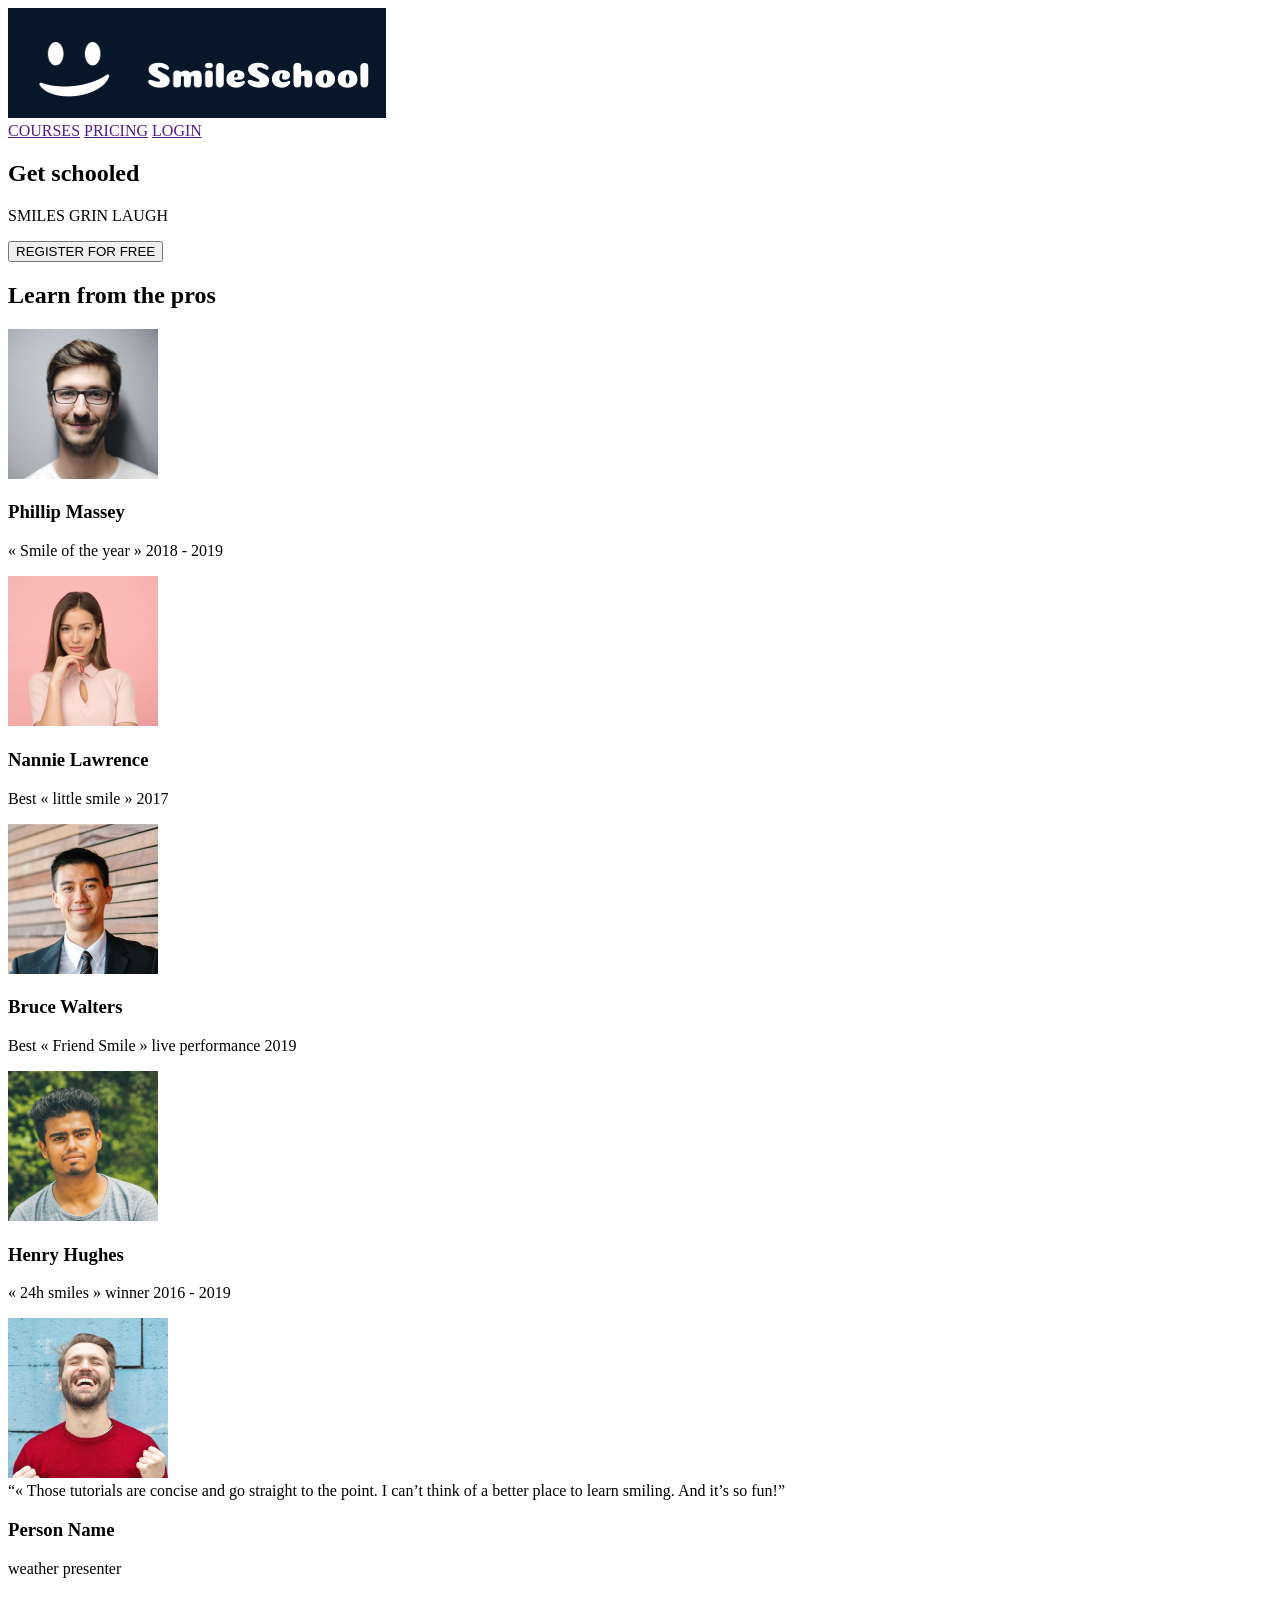
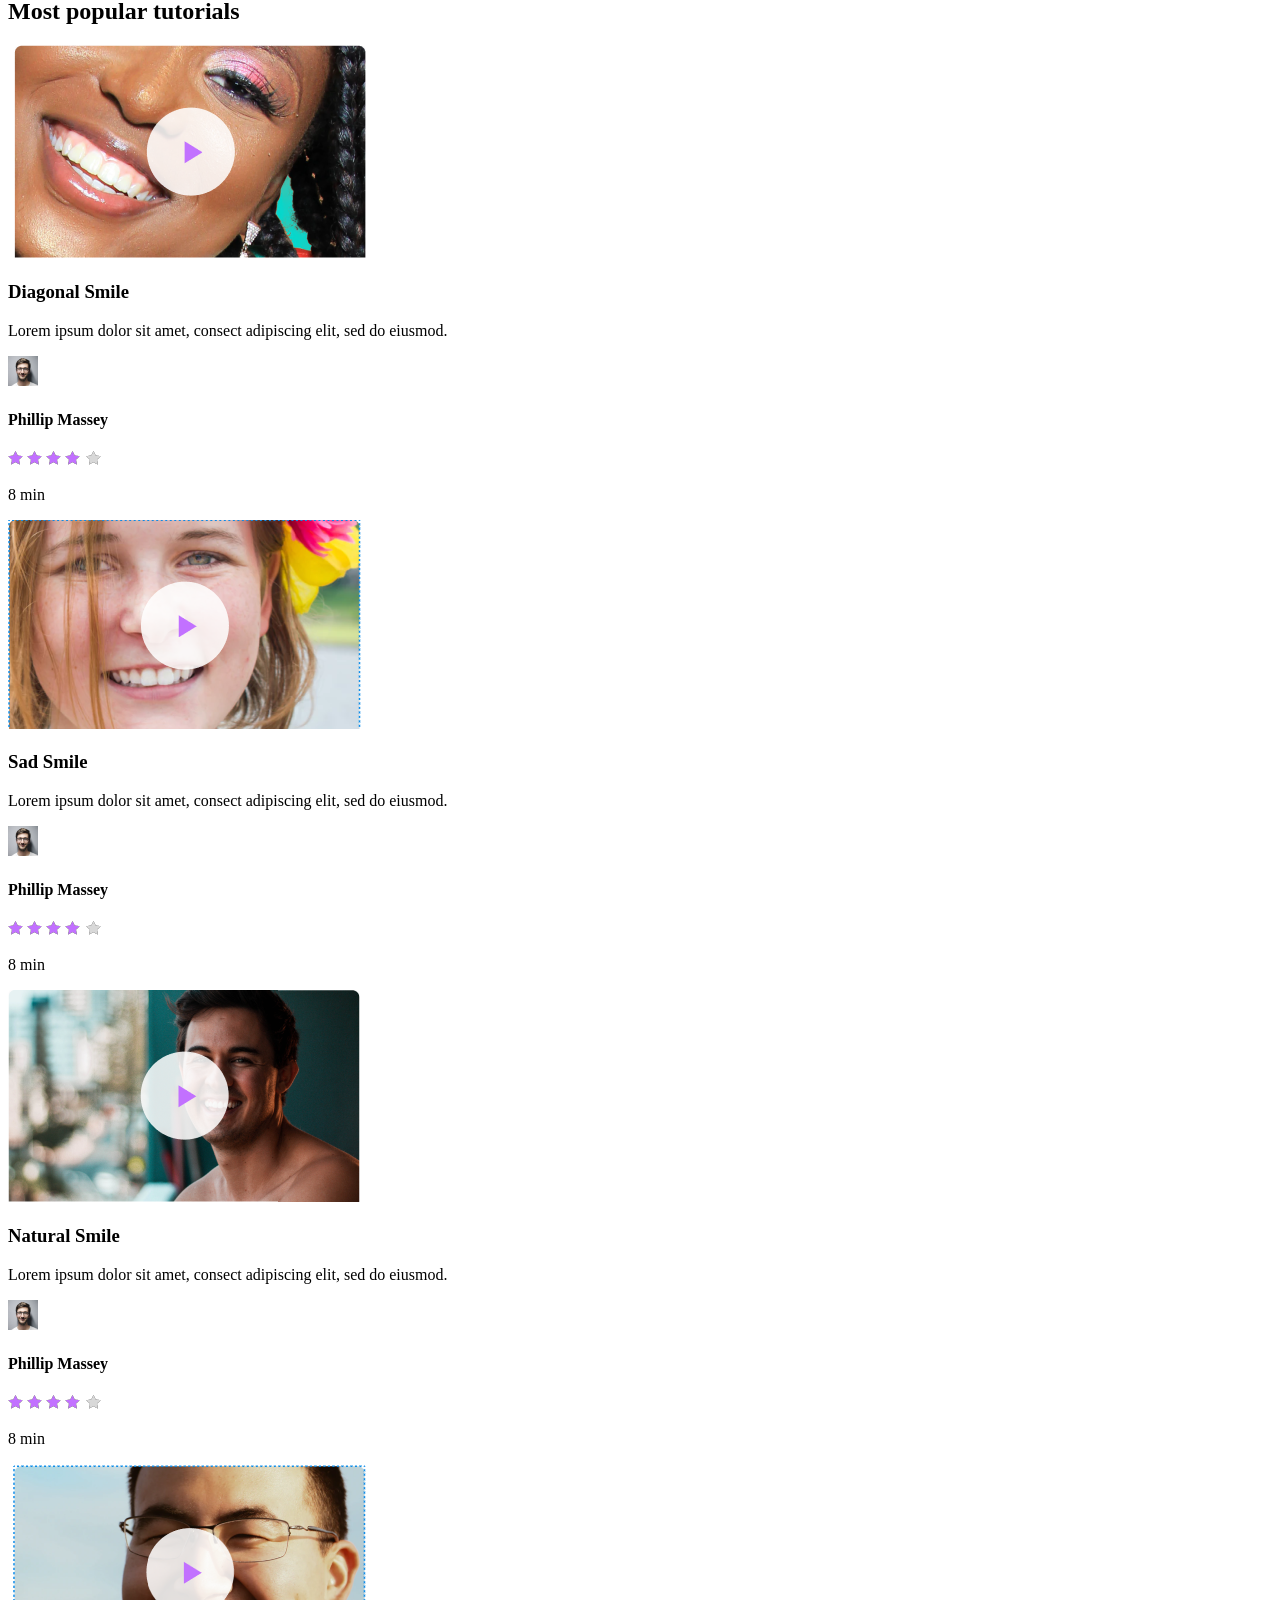
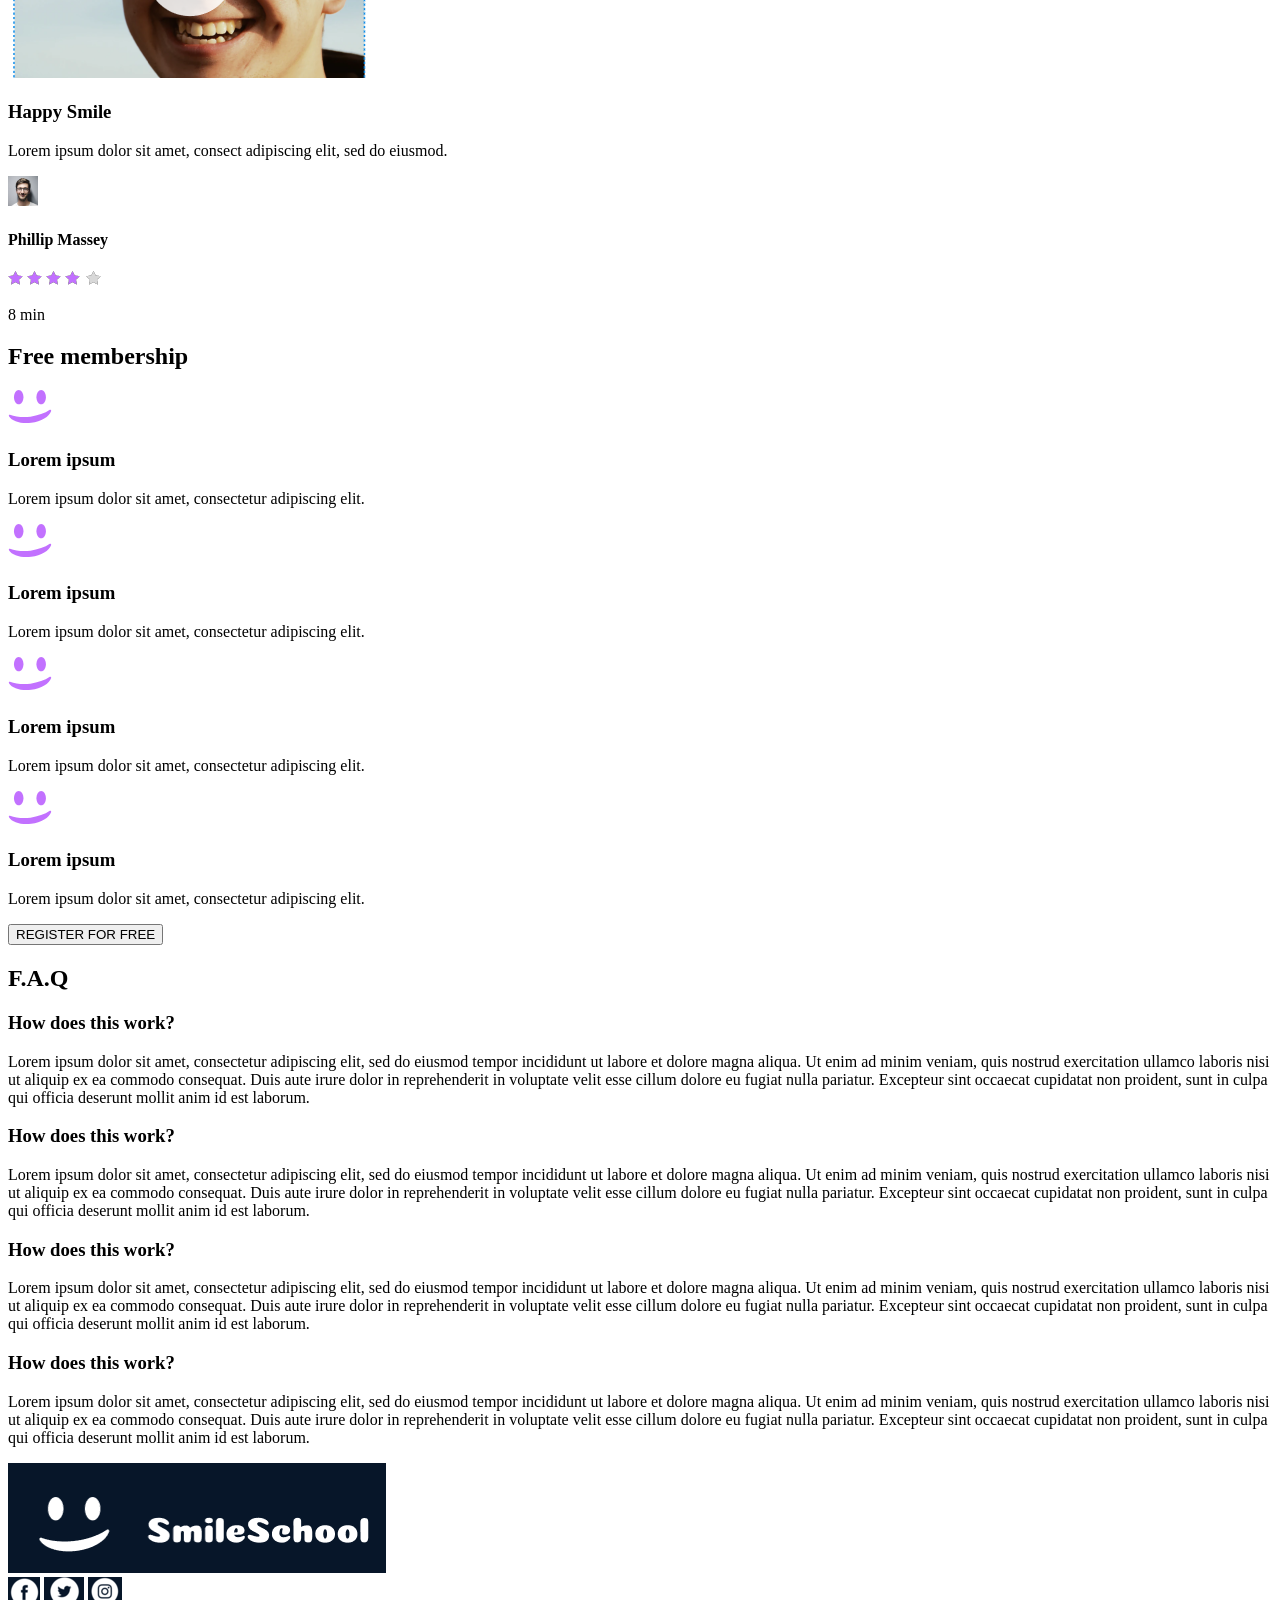
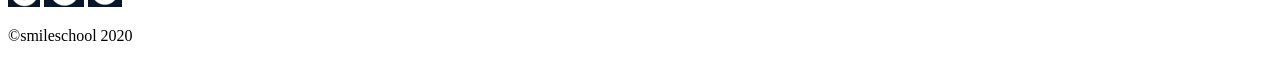
==== html_advanced/index.html @ dd6b5b3d "new file:   html_advanced/README.md 	new file:   html_advanced/index.html" ====
<!DOCTYPE html>
<html lang="en">
    <head>
        <meta charset=UTF-8>
        <title> School page </title>
    </head>
    <body>
        <header>
            <a href="" target="_blank"><img src="../assets/logo.png" alt="logo"></a>
            <div>
                <a href="" target="_blank">COURSES</a>
                <a href="" target="_blank">PRICING</a>
                <a href="" target="_blank">LOGIN</a>
            </div>
        </header>
        <main>
            <section>
                <div>
                    <h1>Get schooled</h1>
                    <p>SMILES   GRIN    LAUGH</p>
                    <button>REGISTER FOR FREE</button>
                </div>
                <div>
                    <h1>Learn from the pros</h1>
                    <div>
                        <img src="../assets/5.png" alt="Phillip">
                        <h3>Phillip Massey</h3>
                        <p>« Smile of the year » 2018 - 2019</p>
                    </div>
                    <div>
                        <img src="../assets/6.png" alt="Nannie">
                        <h3>Nannie Lawrence</h3>
                        <p>Best « little smile » 2017</p>
                    </div>
                    <div>
                        <img src="../assets/7.png" alt="Bruce">
                        <h3>Bruce Walters</h3>
                        <p>Best « Friend Smile » live performance 2019</p>
                    </div>
                    <div>
                        <img src="../assets/8.png" alt="Henry">
                        <h3>Henry Hughes</h3>
                        <p>« 24h smiles » winner 2016 - 2019</p>
                    </div>
                </div>
            </section>
            <section>
                <div>
                    <img src="../assets/Bitmap.png" alt="Person ">
                    <div>
                        <q >« Those tutorials are concise and go straight to the point. I can’t think of a better place to learn smiling. And it’s so fun!</q>
                        <h3>Person Name</h3>
                        <p>weather presenter</p>
                    </div>
                </div>
            </section>
            <section>
                <h2>Most popular tutorials</h2>
                <!-- video block -->
                <div>
                    <img src="../assets/d.png" alt="courseimg">
                    <h3>Diagonal Smile</h3>
                    <p>Lorem ipsum dolor sit amet, consect adipiscing elit, sed do eiusmod.</p>
                    <div>
                        <img src="../assets/1.png" alt="phillip">
                        <h4>Phillip Massey</h4>
                    </div>
                    <div>
                        <div>
                            <img src="../assets/ratingfull.png" alt="star">
                            <img src="../assets/ratingfull.png" alt="star">
                            <img src="../assets/ratingfull.png" alt="star">
                            <img src="../assets/ratingfull.png" alt="star">
                            <img src="../assets/rating.png" alt="star">
                        </div>
                        <p>8 min</p>
                    </div>
                </div>
                <div>
                    <img src="../assets/s.png" alt="courseimg">
                    <h3>Sad Smile</h3>
                    <p>Lorem ipsum dolor sit amet, consect adipiscing elit, sed do eiusmod.</p>
                    <div>
                        <img src="../assets/1.png" alt="phillip">
                        <h4>Phillip Massey</h4>
                    </div>
                    <div>
                        <div>
                            <img src="../assets/ratingfull.png" alt="star">
                            <img src="../assets/ratingfull.png" alt="star">
                            <img src="../assets/ratingfull.png" alt="star">
                            <img src="../assets/ratingfull.png" alt="star">
                            <img src="../assets/rating.png" alt="star">
                        </div>
                        <p>8 min</p>
                    </div>
                </div>
                <div>
                    <img src="../assets/n.png" alt="courseimg">
                    <h3>Natural Smile</h3>
                    <p>Lorem ipsum dolor sit amet, consect adipiscing elit, sed do eiusmod.</p>
                    <div>
                        <img src="../assets/1.png" alt="Phillip">
                        <h4>Phillip Massey</h4>
                    </div>
                    <div>
                        <div>
                            <img src="../assets/ratingfull.png" alt="star">
                            <img src="../assets/ratingfull.png" alt="star">
                            <img src="../assets/ratingfull.png" alt="star">
                            <img src="../assets/ratingfull.png" alt="star">
                            <img src="../assets/rating.png" alt="star">
                        </div>
                        <p>8 min</p>
                    </div>
                </div>
                <div>
                    <img src="../assets/h.png" alt="courseimg">
                    <h3>Happy Smile</h3>
                    <p>Lorem ipsum dolor sit amet, consect adipiscing elit, sed do eiusmod.</p>
                    <div>
                        <img src="../assets/1.png" alt="phillip">
                        <h4>Phillip Massey</h4>
                    </div>
                    <div>
                        <div>
                            <img src="../assets/ratingfull.png" alt="star">
                            <img src="../assets/ratingfull.png" alt="star">
                            <img src="../assets/ratingfull.png" alt="star">
                            <img src="../assets/ratingfull.png" alt="star">
                            <img src="../assets/rating.png" alt="star">
                        </div>
                        <p>8 min</p>
                    </div>
                </div>
            </section>
            <section>
                <h2>Free membership</h2>
                <div>
                    <div>
                        <img src="../assets/smile.svg" alt="smile">
                        <h3>Lorem ipsum</h3>
                        <p>Lorem ipsum dolor sit amet, consectetur adipiscing elit.</p>
                    </div>
                    <div>
                        <img src="../assets/smile.svg" alt="smile">
                        <h3>Lorem ipsum</h3>
                        <p>Lorem ipsum dolor sit amet, consectetur adipiscing elit.</p>
                    </div>
                    <div>
                        <img src="../assets/smile.svg" alt="smile">
                        <h3>Lorem ipsum</h3>
                        <p>Lorem ipsum dolor sit amet, consectetur adipiscing elit.</p>
                    </div>
                    <div>
                        <img src="../assets/smile.svg" alt="smile">
                        <h3>Lorem ipsum</h3>
                        <p>Lorem ipsum dolor sit amet, consectetur adipiscing elit.</p>
                    </div>
                </div>
                <button>REGISTER FOR FREE</button>
            </section>
            <section>
                <div>
                    <h2>F.A.Q</h2>
                    <div>
                        <!-- item block -->
                        <div>
                            <h3>How does this work?</h3>
                            <p>Lorem ipsum dolor sit amet, consectetur adipiscing elit, sed do eiusmod tempor incididunt ut labore et dolore magna aliqua. Ut enim ad minim veniam, quis nostrud exercitation ullamco laboris nisi ut aliquip ex ea commodo consequat. Duis aute irure dolor in reprehenderit in voluptate velit esse cillum dolore eu fugiat nulla pariatur. Excepteur sint occaecat cupidatat non proident, sunt in culpa qui officia deserunt mollit anim id est laborum.</p>
                        </div>
                        <!-- item block -->
                        <div>
                            <h3>How does this work?</h3>
                            <p>Lorem ipsum dolor sit amet, consectetur adipiscing elit, sed do eiusmod tempor incididunt ut labore et dolore magna aliqua. Ut enim ad minim veniam, quis nostrud exercitation ullamco laboris nisi ut aliquip ex ea commodo consequat. Duis aute irure dolor in reprehenderit in voluptate velit esse cillum dolore eu fugiat nulla pariatur. Excepteur sint occaecat cupidatat non proident, sunt in culpa qui officia deserunt mollit anim id est laborum.</p>
                        </div>
                    </div>
                    <div>
                        <!-- item block -->
                        <div>
                            <h3>How does this work?</h3>
                            <p>Lorem ipsum dolor sit amet, consectetur adipiscing elit, sed do eiusmod tempor incididunt ut labore et dolore magna aliqua. Ut enim ad minim veniam, quis nostrud exercitation ullamco laboris nisi ut aliquip ex ea commodo consequat. Duis aute irure dolor in reprehenderit in voluptate velit esse cillum dolore eu fugiat nulla pariatur. Excepteur sint occaecat cupidatat non proident, sunt in culpa qui officia deserunt mollit anim id est laborum.</p>
                        </div>
                        <!-- item block -->
                        <div>
                            <h3>How does this work?</h3>
                            <p>Lorem ipsum dolor sit amet, consectetur adipiscing elit, sed do eiusmod tempor incididunt ut labore et dolore magna aliqua. Ut enim ad minim veniam, quis nostrud exercitation ullamco laboris nisi ut aliquip ex ea commodo consequat. Duis aute irure dolor in reprehenderit in voluptate velit esse cillum dolore eu fugiat nulla pariatur. Excepteur sint occaecat cupidatat non proident, sunt in culpa qui officia deserunt mollit anim id est laborum.</p>
                        </div>
                    </div>
                </div>
            </section>
            <footer>
                <div>
                    <div>
                        <img src="../assets/logo.png" alt="logo">
                        <div>
                            <a href="" ><img src="../assets/f.png" alt="facebook"></a>
                            <a href="" ><img src="../assets/t.png" alt="twitter"></a>
                            <a href="" ><img src="../assets/i.png" alt="instagram"></a>
                        </div>
                        <p>©smileschool 2020</p>
                    </div>
                </div>
            </footer>
        </main>
    </body>
</html>
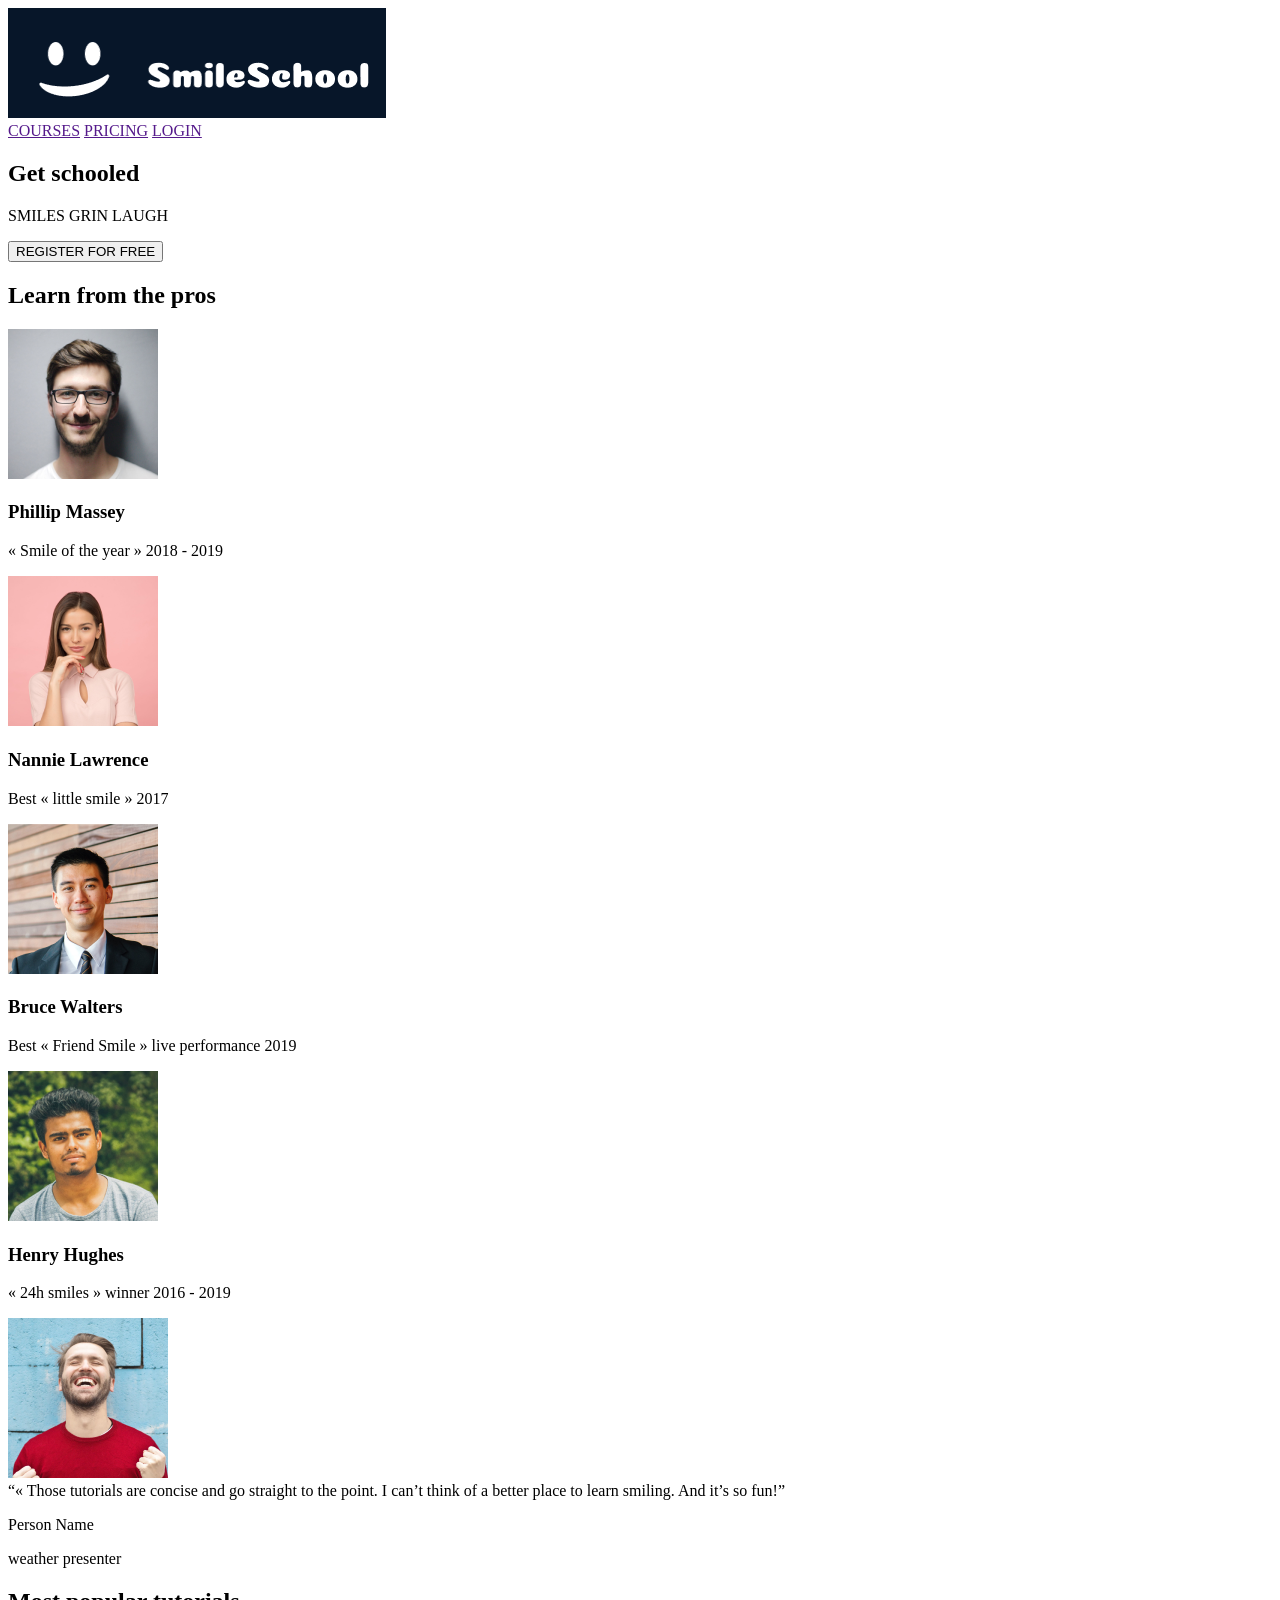
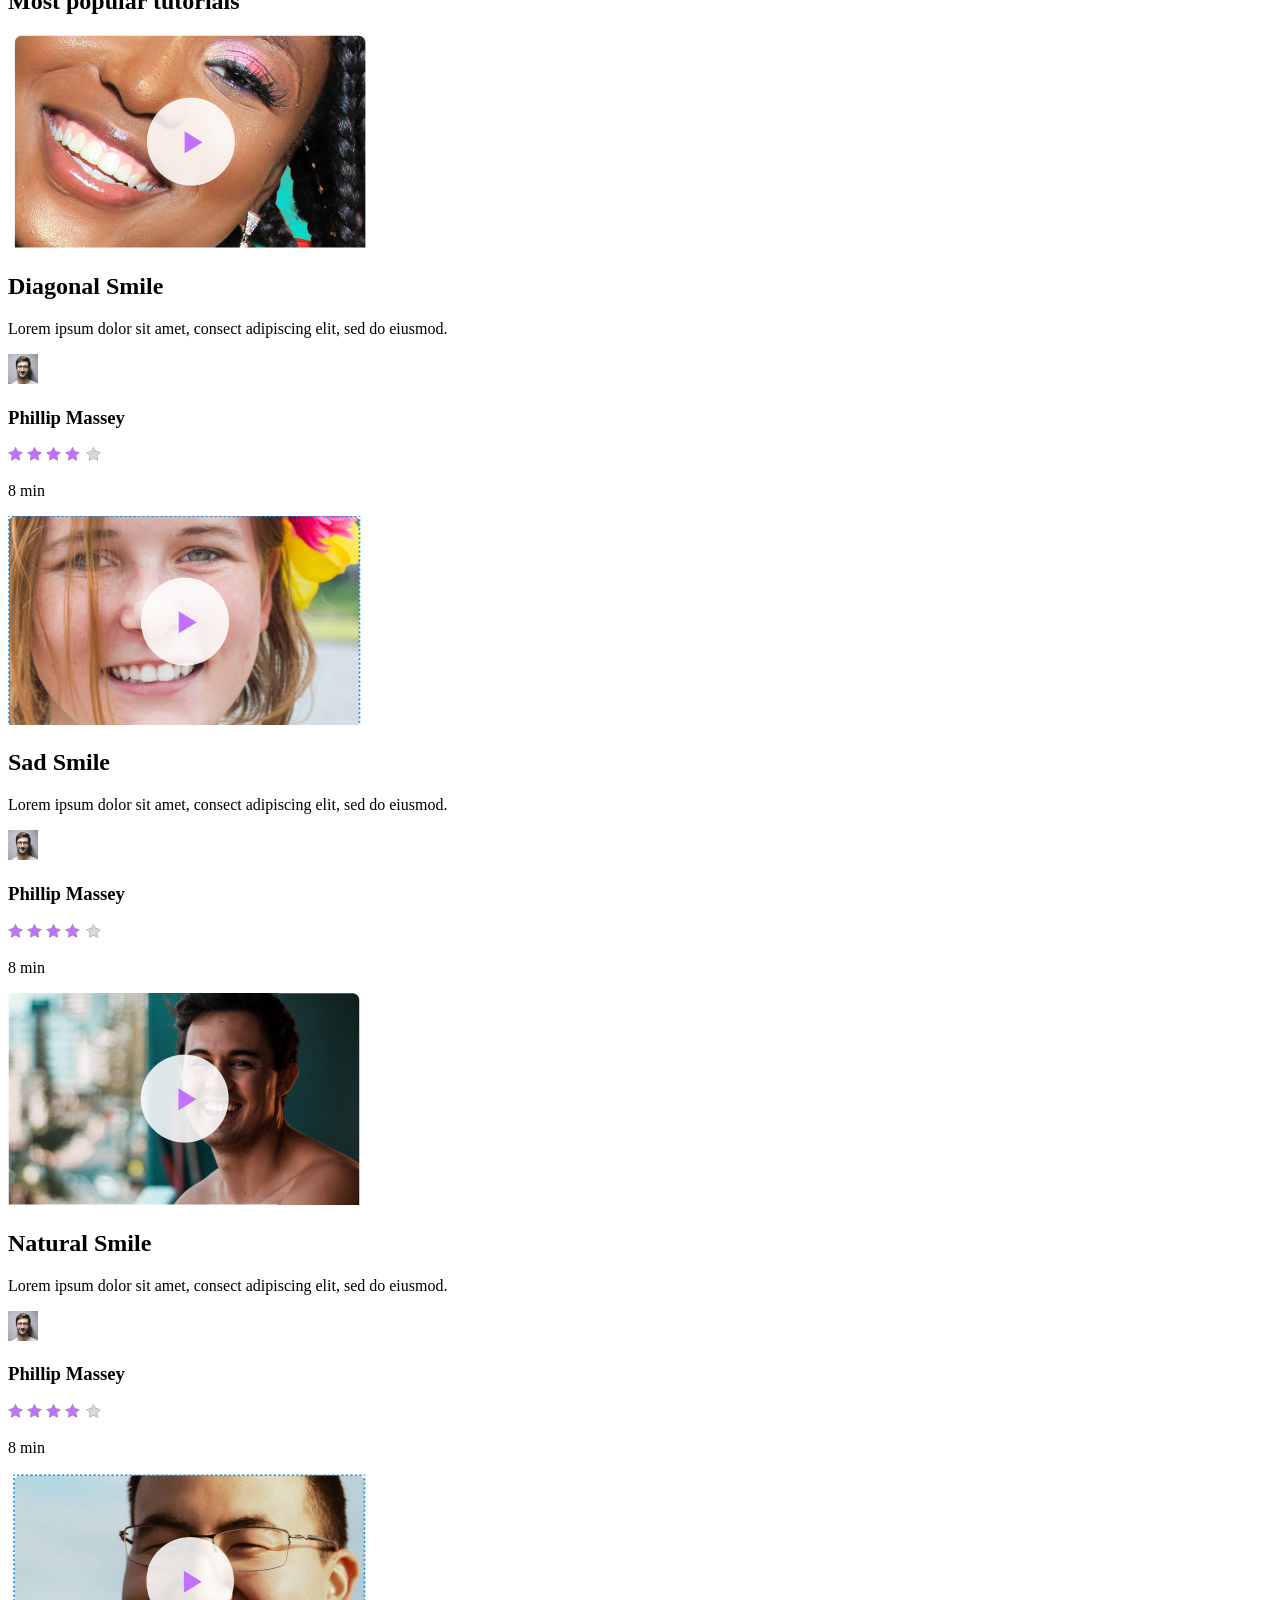
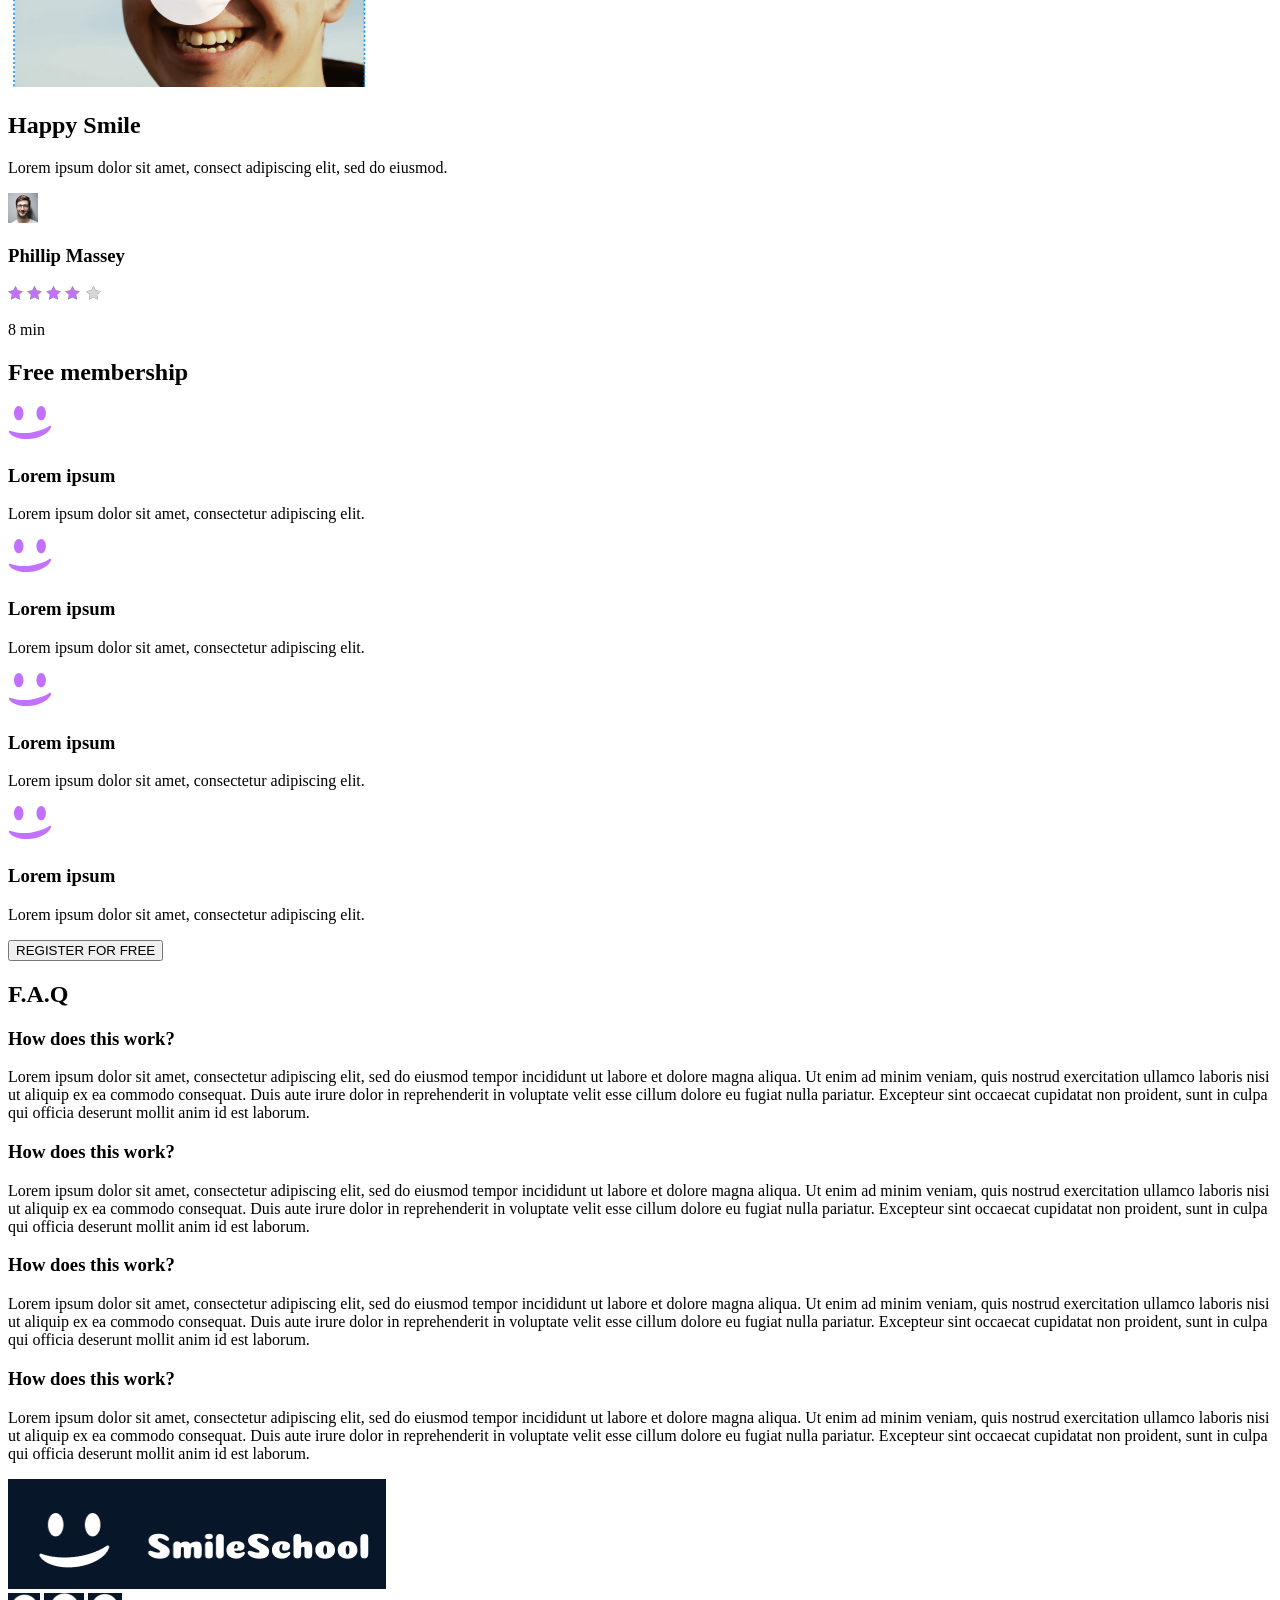
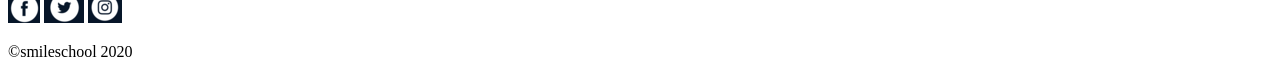
==== commit 47784294: "modified:   html_advanced/index.html" ====
--- a/html_advanced/index.html
+++ b/html_advanced/index.html
@@ -21,7 +21,7 @@
                     <button>REGISTER FOR FREE</button>
                 </div>
                 <div>
-                    <h1>Learn from the pros</h1>
+                    <h2>Learn from the pros</h2>
                     <div>
                         <img src="../assets/5.png" alt="Phillip">
                         <h3>Phillip Massey</h3>
@@ -49,21 +49,21 @@
                     <img src="../assets/Bitmap.png" alt="Person ">
                     <div>
                         <q >« Those tutorials are concise and go straight to the point. I can’t think of a better place to learn smiling. And it’s so fun!</q>
-                        <h3>Person Name</h3>
+                        <p>Person Name</p>
                         <p>weather presenter</p>
                     </div>
                 </div>
             </section>
             <section>
-                <h2>Most popular tutorials</h2>
+                <h1>Most popular tutorials</h1>
                 <!-- video block -->
                 <div>
                     <img src="../assets/d.png" alt="courseimg">
-                    <h3>Diagonal Smile</h3>
+                    <h2>Diagonal Smile</h2>
                     <p>Lorem ipsum dolor sit amet, consect adipiscing elit, sed do eiusmod.</p>
                     <div>
                         <img src="../assets/1.png" alt="phillip">
-                        <h4>Phillip Massey</h4>
+                        <h3>Phillip Massey</h3>
                     </div>
                     <div>
                         <div>
@@ -78,11 +78,11 @@
                 </div>
                 <div>
                     <img src="../assets/s.png" alt="courseimg">
-                    <h3>Sad Smile</h3>
+                    <h2>Sad Smile</h2>
                     <p>Lorem ipsum dolor sit amet, consect adipiscing elit, sed do eiusmod.</p>
                     <div>
                         <img src="../assets/1.png" alt="phillip">
-                        <h4>Phillip Massey</h4>
+                        <h3>Phillip Massey</h3>
                     </div>
                     <div>
                         <div>
@@ -97,11 +97,11 @@
                 </div>
                 <div>
                     <img src="../assets/n.png" alt="courseimg">
-                    <h3>Natural Smile</h3>
+                    <h2>Natural Smile</h2>
                     <p>Lorem ipsum dolor sit amet, consect adipiscing elit, sed do eiusmod.</p>
                     <div>
                         <img src="../assets/1.png" alt="Phillip">
-                        <h4>Phillip Massey</h4>
+                        <h3>Phillip Massey</h3>
                     </div>
                     <div>
                         <div>
@@ -116,11 +116,11 @@
                 </div>
                 <div>
                     <img src="../assets/h.png" alt="courseimg">
-                    <h3>Happy Smile</h3>
+                    <h2>Happy Smile</h2>
                     <p>Lorem ipsum dolor sit amet, consect adipiscing elit, sed do eiusmod.</p>
                     <div>
                         <img src="../assets/1.png" alt="phillip">
-                        <h4>Phillip Massey</h4>
+                        <h3>Phillip Massey</h3>
                     </div>
                     <div>
                         <div>
@@ -162,7 +162,7 @@
             </section>
             <section>
                 <div>
-                    <h2>F.A.Q</h2>
+                    <h1>F.A.Q</h1>
                     <div>
                         <!-- item block -->
                         <div>
